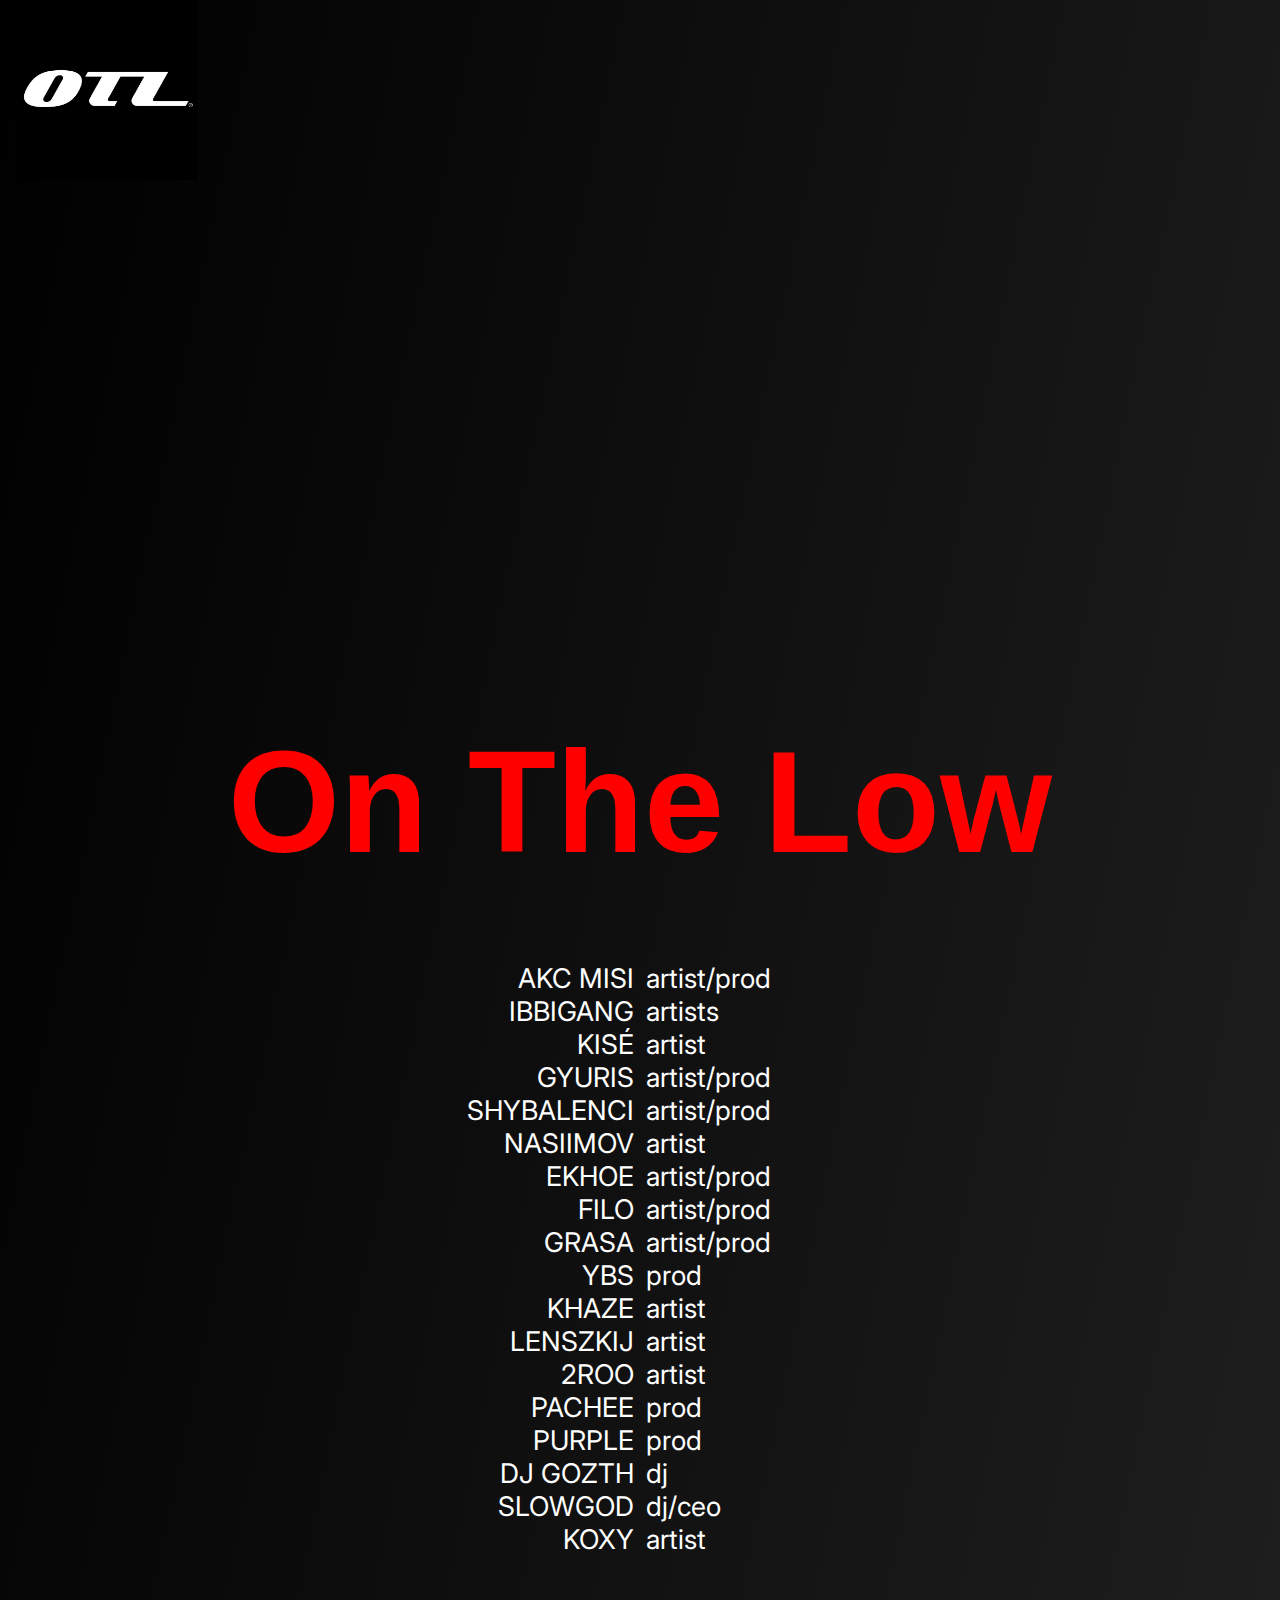
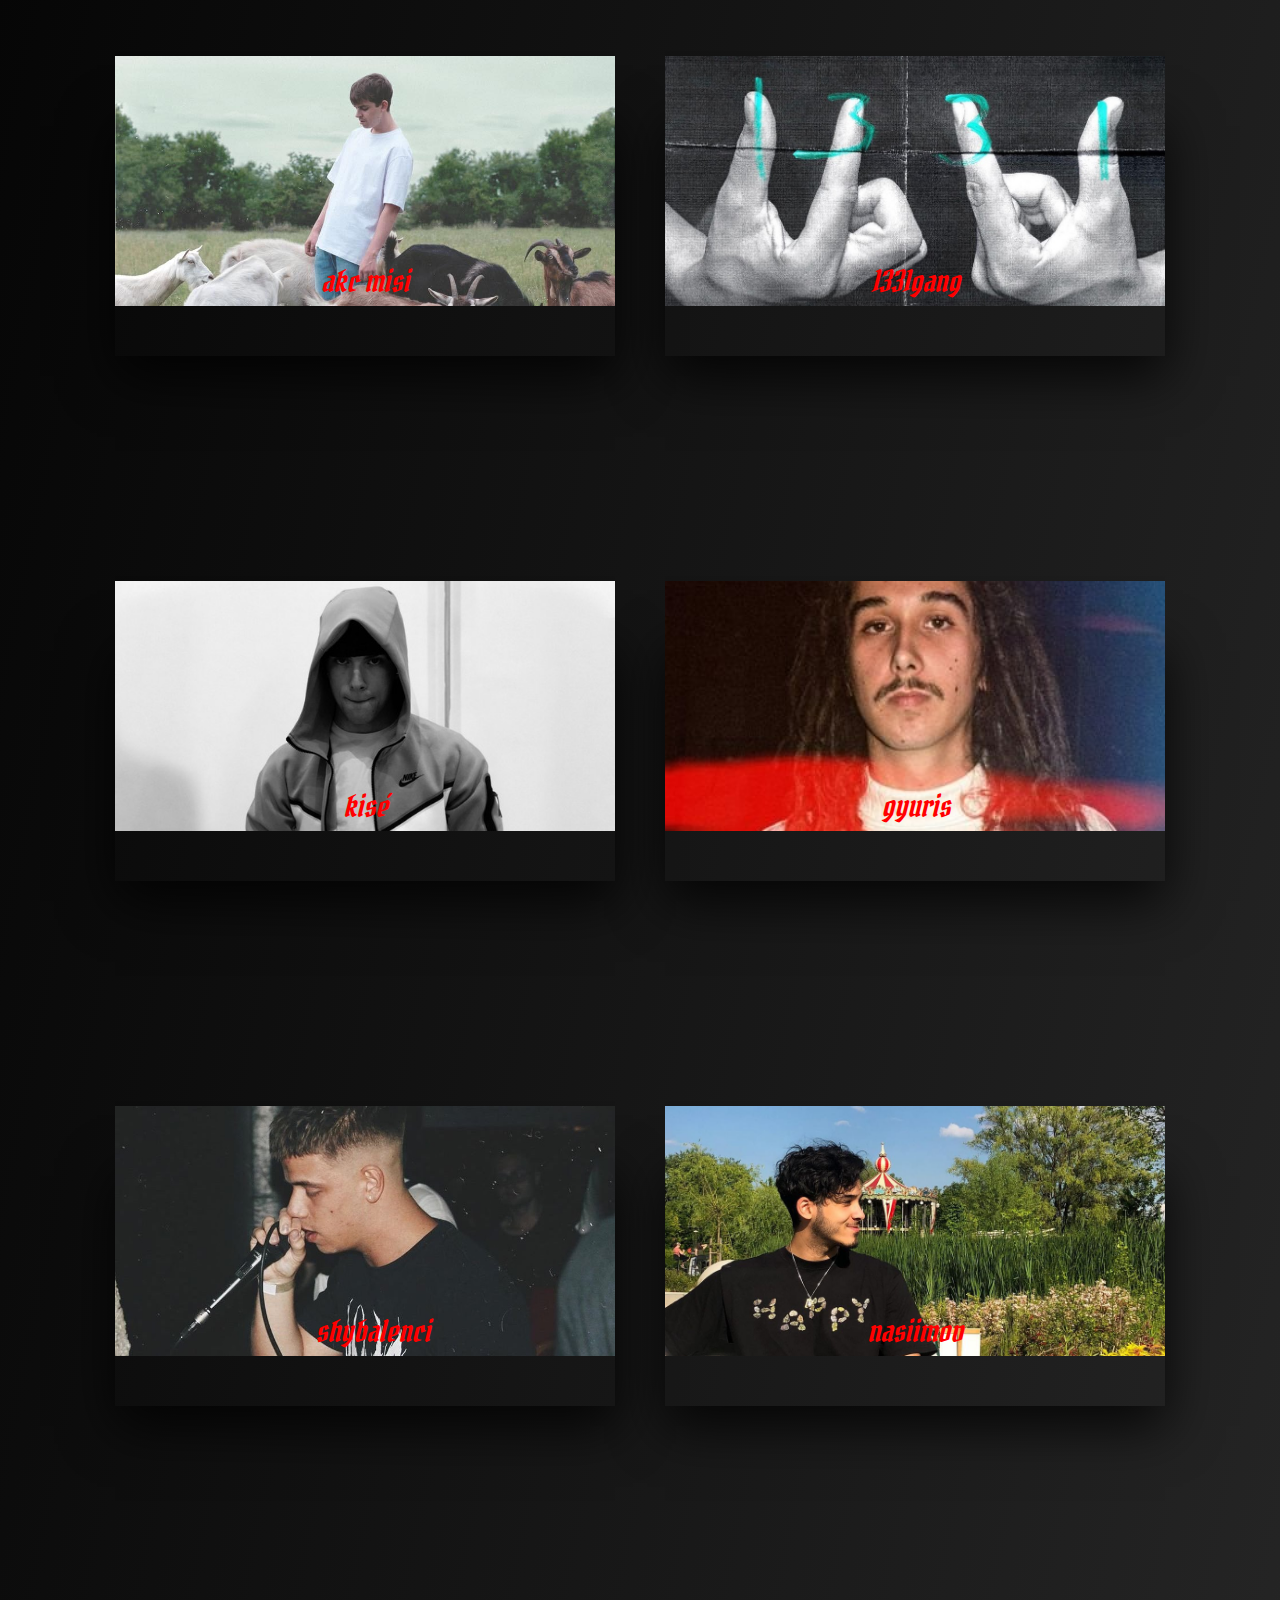
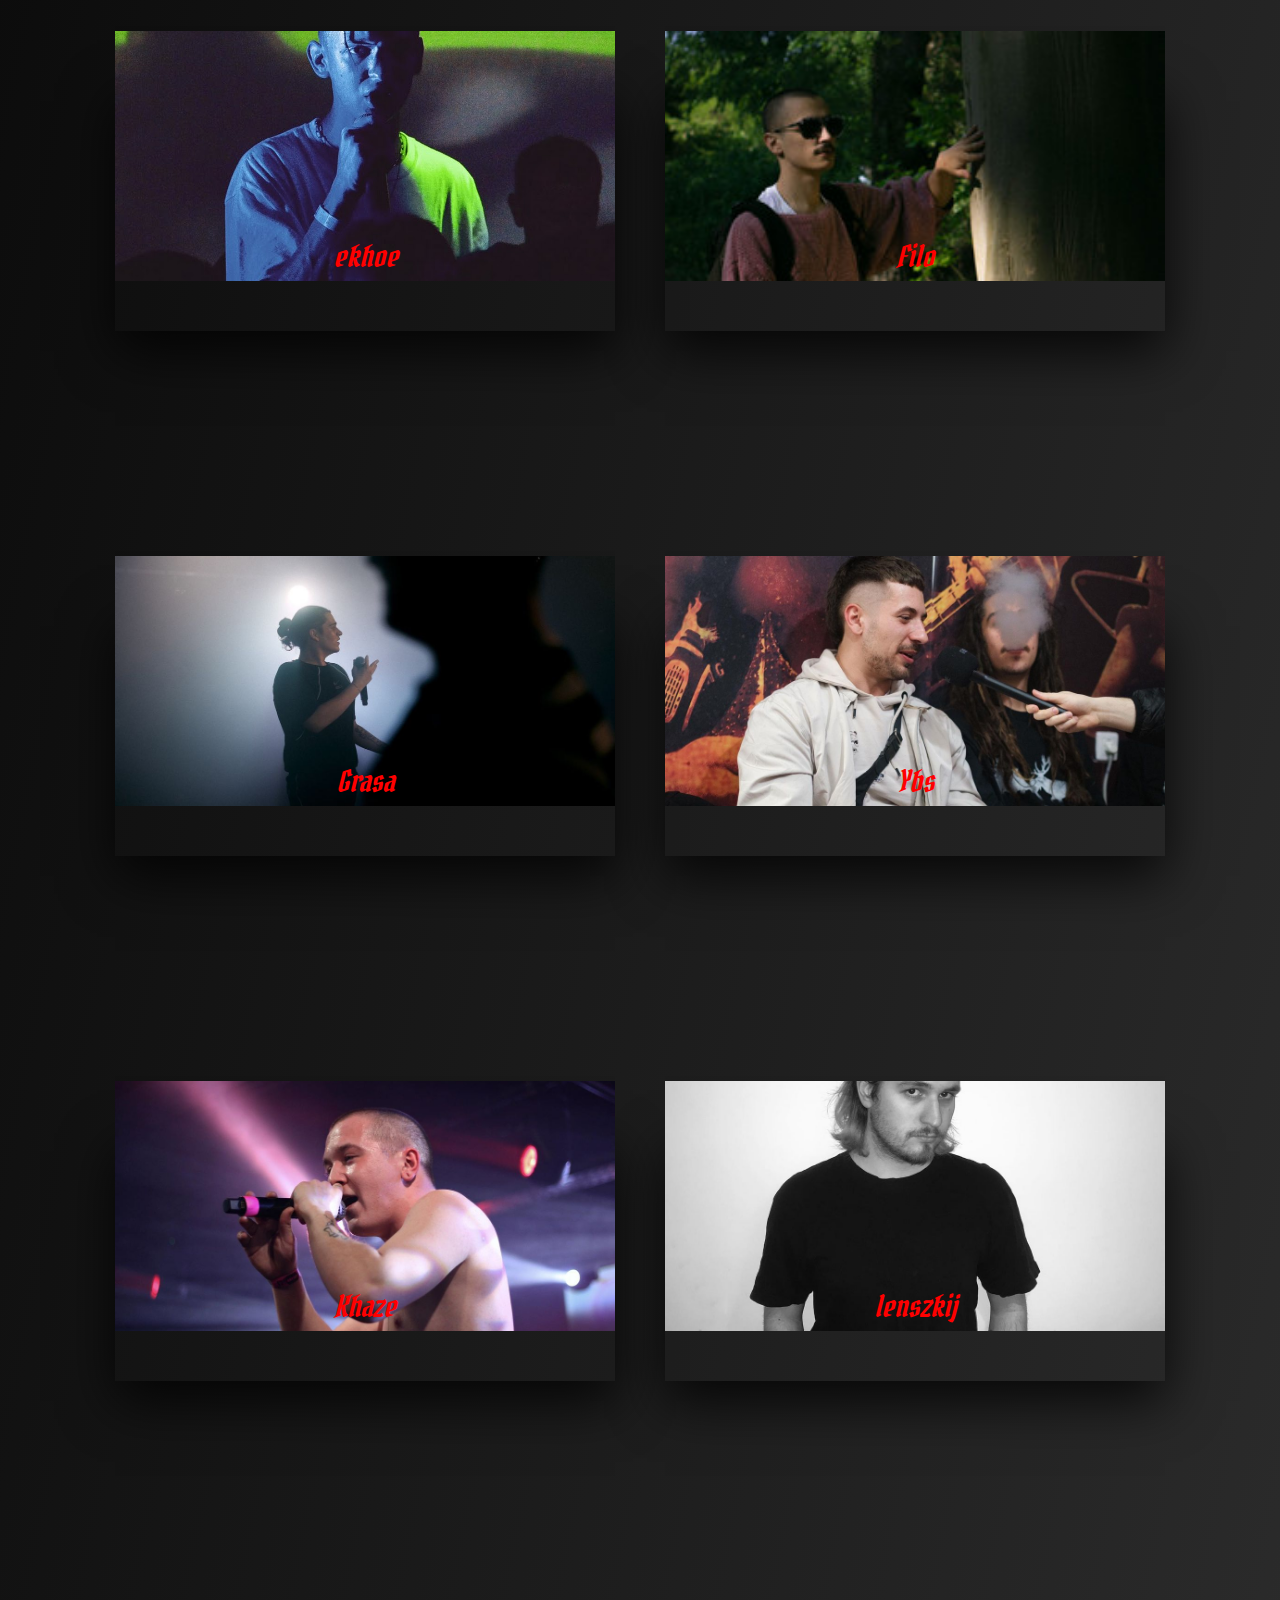
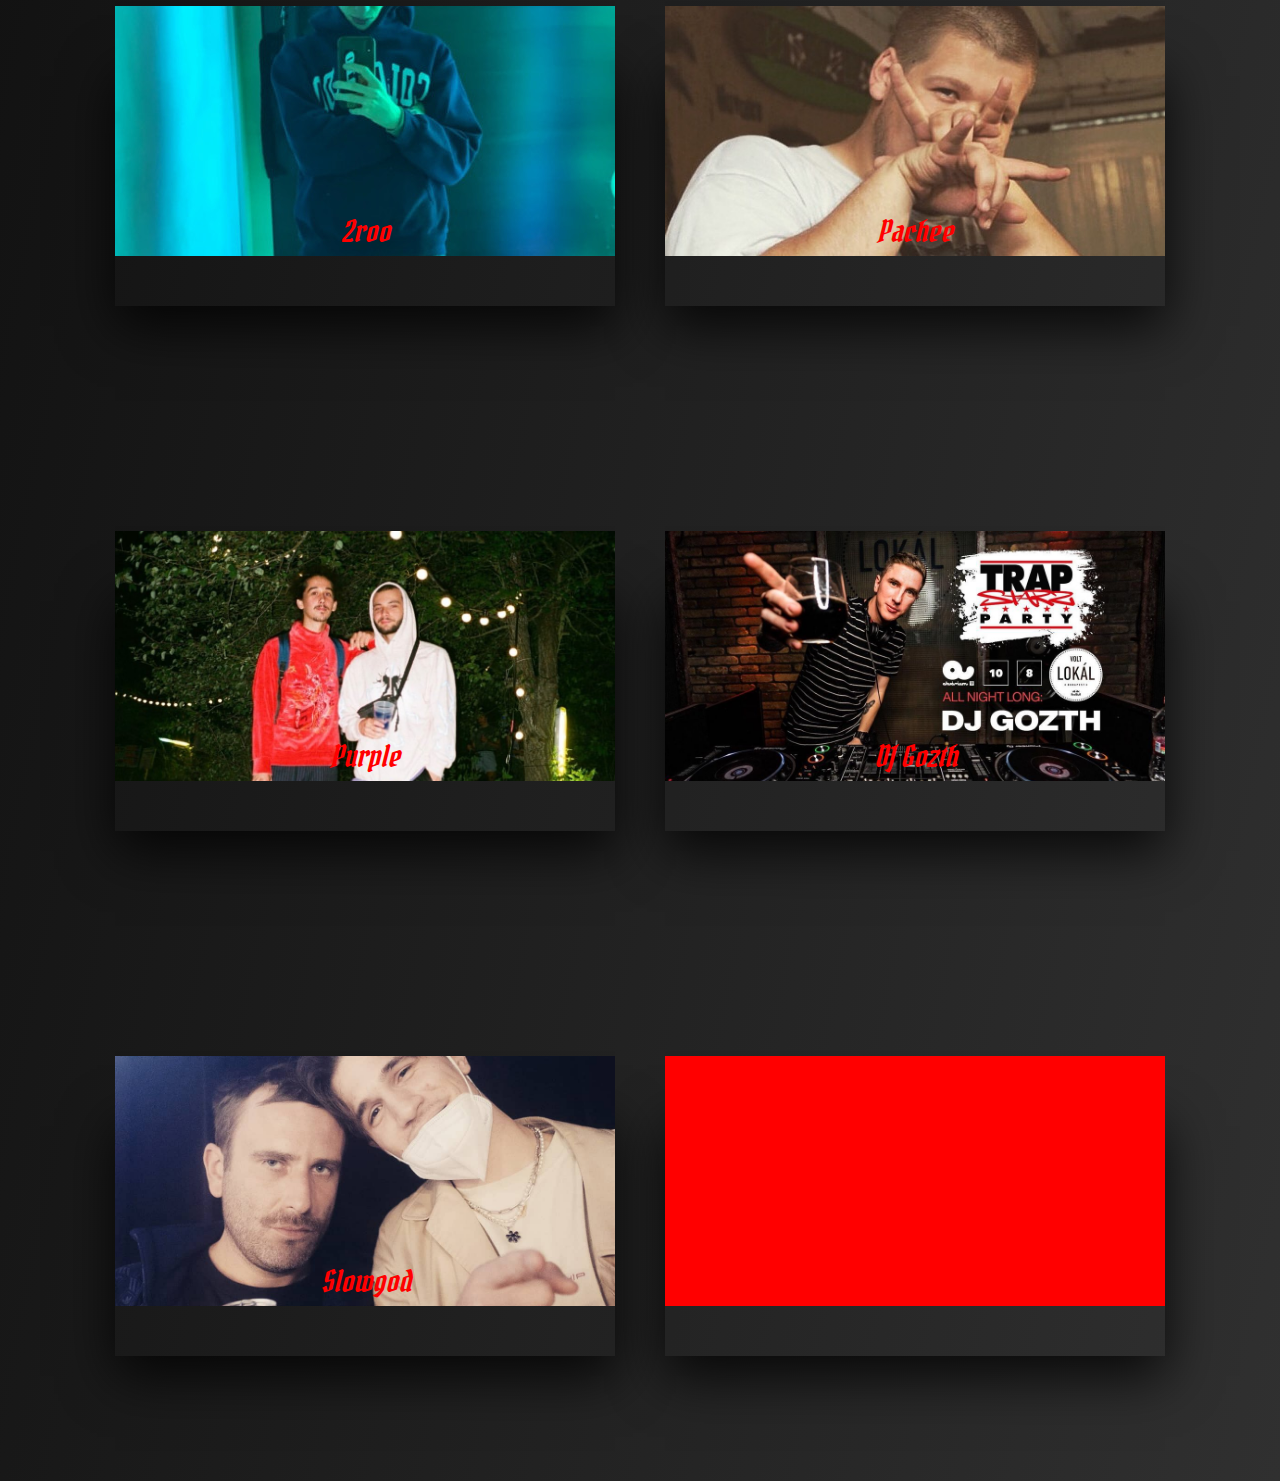
==== index.html @ e2b6d564 "otl facebook és css fix" ====
<!DOCTYPE html>
<html lang="hu">
<head>
    <meta charset="UTF-8">
    <meta http-equiv="X-UA-Compatible" content="IE=edge">
    <meta name="viewport" content="width=device-width, initial-scale=1.0">
    <link rel="stylesheet" href="style.css">
    <link rel="preconnect" href="https://fonts.googleapis.com">
    <link rel="preconnect" href="https://fonts.gstatic.com" crossorigin>
    <link href="https://fonts.googleapis.com/css2?family=Inter:wght@500&display=swap" rel="stylesheet">
    <link rel="preconnect" href="https://fonts.googleapis.com">
    <link rel="preconnect" href="https://fonts.gstatic.com" crossorigin>
    <link href="https://fonts.googleapis.com/css2?family=Pirata+One&display=swap" rel="stylesheet">
    <link rel="shortcut icon" href="assets/otl_logo.webp" type="image/x-icon">
    <script src="script.js"></script>
    <title>On The Low</title>
</head>
<body>
<div class="container">
    <header class="header">
        <div class="logo-container">
            <img src="assets/otl_logo.webp" alt="OTL" class="logo">
        </div>
        <div class="video-container">
            <video src="assets/Sequence 03_7.mp4" muted autoplay class="video" loop></video>
        </div>
    </header>
    <div class="main reveal">
        <div class="title-container">
            <h1 class="title"> <a href="https://www.facebook.com/onthelowinc/" id="otlcim">On The Low</a></h1>
        </div>
        <div class="content">
            <div class="members">
                <div class="member-name">
                    <ul>
                        <li><a href="#akc misi">akc misi</a></li>
                        <li><a href="#ibbi">ibbigang</a></li>
                        <li><a href="#é">kisé</a></li>
                        <li><a href="#gyuris">gyuris</a></li>
                        <li><a href="#shybalenci">shybalenci</a></li>
                        <li><a href="#nasimov">nasiimov</a></li>
                        <li><a href="#ekhoe">ekhoe</a></li>
                        <li><a href="#filo">filo</a></li>
                        <li><a href="#grasa">grasa</a></li>
                        <li><a href="#ybs">ybs</a></li>
                        <li><a href="#khaze">khaze</a></li>
                        <li><a href="#lenszkij">lenszkij</a></li>
                        <li><a href="#2roo">2roo</a></li>
                        <li><a href="#pachee">pachee</a></li>
                        <li><a href="#purple">purple</a></li>
                        <li><a href="#gozth">dj gozth</a></li>
                        <li><a href="#slowgod">slowgod</a></li>
                        <li><a href="#gyula">koxy</a></li>
                    </ul>
                </div>
                <div class="member-munka">
                    <ul>
                        <li>artist/prod</li>
                        <li>artists</li>
                        <li>artist</li>
                        <li>artist/prod</li>
                        <li>artist/prod</li>
                        <li>artist</li>
                        <li>artist/prod</li>
                        <li>artist/prod</li>
                        <li>artist/prod</li>
                        <li>prod</li>
                        <li>artist</li>
                        <li>artist</li>
                        <li>artist</li>
                        <li>prod</li>
                        <li>prod</li>
                        <li>dj</li>
                        <li>dj/ceo</li>
                        <li>artist</li>
                    </ul>
                </div>
            </div>
        </div>
    </div>
    <div class="containera">
        <div class="card"id="akc misi">
            <div class="face face1">
                <div class="content">
                    <div class="icon">
                        <i class="fa fa-linkedin-square" aria-hidden="true">akc misi</i>
                    </div>
                </div>
            </div>
            <div class="face face2">
                <div class="content">
                    <h3>
                        <a href="https://www.instagram.com/akc_misi/" target="_blank">AKC MISI</a>
                    </h3>
                    <p>AKC Misi, polgári nevén Vellinger Mihály, az AKC Music alapítója és az On The Low Inc. oszlopos tagja.</p>

                </div>
            </div>
        </div>
        <div class="card" id="ibbi">
            <div class="face face1">
                <div class="content">
                    <div class="icon">
                        <i class="fa fa-twitter-square" aria-hidden="true">1331gang</i>
                    </div>
                </div>
            </div>
            <div class="face face2">
                <div class="content">
                    <h3>
                        <a href="https://www.instagram.com/ibbigang/" target="_blank">ibbigang</a>
                    </h3>
                    <p>Az Ibbigang Valter (korábbi nevén Kutja) és Szalai által formált rap-duó. Az IBBI ACADEMY alapítói.</p>
                </div>
            </div>
        </div>
        <div class="card" id="é">
            <div class="face face1">
                <div class="content">
                    <div class="icon">
                        <i class="fa fa-github-square" aria-hidden="true">kisé</i>
                    </div>
                </div>
            </div>
            <div class="face face2">
                <div class="content">
                    <h3>
                        <a href="https://www.instagram.com/enlkise/" target="_blank">Kisé</a>
                    </h3>
                    <p>Who's that my man, Kisének nem kell a beef ha nem vagyunk egy league Nálatok akkora a cartel, hogy ha nincs mit enni akkor az embered felhív. Nem szereti az <a href="https://cdn.discordapp.com/attachments/938790196147781642/966386047061745714/IMG_4399.png" target="_blank"> oppokat.</a></p>
                </div>
            </div>
        </div>
        <div class="card" id="gyuris">
            <div class="face face1">
                <div class="content">
                    <div class="icon">
                        <i class="fa fa-linkedin-square" aria-hidden="true">gyuris</i>
                    </div>
                </div>
            </div>
            <div class="face face2">
                <div class="content">
                    <h3>
                        <a href="https://www.instagram.com/gyurisbence/" target="_blank">gyuben</a>
                    </h3>
                    <p>Gyuris egy 23 éves magyar, feltörekvő trap előadó, már 3 nagy albummal.</p>
                </div>
            </div>
        </div>
        <div class="card" id="shybalenci">
            <div class="face face1">
                <div class="content">
                    <div class="icon">
                        <i class="fa fa-linkedin-square" aria-hidden="true">shybalenci</i>
                    </div>
                </div>
            </div>
            <div class="face face2">
                <div class="content">
                    <h3>
                        <a href="https://www.instagram.com/shybalenci/" target="_blank">shybalenci</a>
                    </h3>
                    <p>Shybalenci Magyarországról, Európából érkező művész. Zenéje a kapu az underground és a mainstream Trap zene között változatos áramlásával és hangzásával.</p>
                </div>
            </div>
        </div>
        <div class="card" id="nasiimov">
            <div class="face face1">
                <div class="content">
                    <div class="icon">
                        <i class="fa fa-linkedin-square" aria-hidden="true">nasiimov</i>
                    </div>
                </div>
            </div>
            <div class="face face2">
                <div class="content">
                    <h3>
                        <a href="https://www.instagram.com/nash_noush/" target="_blank">nasiimov</a>
                    </h3>
                    <p>Nasiimov egy 21 éves magyar, feltörekvő előadó, líbiai felmenőkkel. Polgári neve Ádám Nashnoush. Nasiimov az IBBI ACADEMY első “tanulója”, akit a duó a szárnya alá vett.</p>
                </div>
            </div>
        </div>
        <div class="card" id="ekhoe">
            <div class="face face1">
                <div class="content">
                    <div class="icon">
                        <i class="fa fa-linkedin-square" aria-hidden="true">ekhoe</i>
                    </div>
                </div>
            </div>
            <div class="face face2">
                <div class="content">
                    <h3>
                        <a href="https://www.instagram.com/ekhoe_/" target="_blank">ekhoe</a>
                    </h3>
                    <p>Ekhoe egy 18 éves magyar, feltörekvő trap előadó, már 3 albummal, 2022-ben csatlakozott az OTL-hez.</p>
                </div>
            </div>
        </div>
        <div class="card" id="filo">
            <div class="face face1">
                <div class="content">
                    <div class="icon">
                        <i class="fa fa-linkedin-square" aria-hidden="true">Filo</i>
                    </div>
                </div>
            </div>
            <div class="face face2">
                <div class="content">
                    <h3>
                        <a href="https://www.instagram.com/lilfilozofia/" target="_blank">Filo</a>
                    </h3>
                    <p>Filo, polgári nevén Fuchs Benjámin, egy magyar, feltörekvő trap előadó, még csak 1 nagy albummal.</p>
                </div>
            </div>
        </div>
        <div class="card" id="grasa">
            <div class="face face1">
                <div class="content">
                    <div class="icon">
                        <i class="fa fa-linkedin-square" aria-hidden="true">Grasa</i>
                    </div>
                </div>
            </div>
            <div class="face face2">
                <div class="content">
                    <h3>
                        <a href="https://www.instagram.com/coolbaby_legendary/" target="_blank">Grasa</a>
                    </h3>
                    <p>Grasa, polgári nevén Dior Krisztián, egy magyar, feltörekvő trap előadó,  2 nagy albummal.</p>
                </div>
            </div>
        </div>
        <div class="card" id="ybs">
            <div class="face face1">
                <div class="content">
                    <div class="icon">
                        <i class="fa fa-linkedin-square" aria-hidden="true">Ybs</i>
                    </div>
                </div>
            </div>
            <div class="face face2">
                <div class="content">
                    <h3>
                        <a href="https://www.linkedin.com/in/adamdipinto/" target="_blank">Ybs</a>
                    </h3>
                    <p>Ybs, az On The Low egyik producere, leggyakrabban Grasának és 2roonak szokott alapokat csinálni.</p>
                </div>
            </div>
        </div>
        <div class="card" id="khaze">
            <div class="face face1">
                <div class="content">
                    <div class="icon">
                        <i class="fa fa-linkedin-square" aria-hidden="true">Khaze</i>
                    </div>
                </div>
            </div>
            <div class="face face2">
                <div class="content">
                    <h3>
                        <a href="https://www.linkedin.com/in/adamdipinto/" target="_blank">Khaze</a>
                    </h3>
                    <p>Khaze, polgári nevén Karalyos Márk, egy magyar feltörekvő rap előadó</p>
                </div>
            </div>
        </div>
        <div class="card" id="lenszkij">
            <div class="face face1">
                <div class="content">
                    <div class="icon">
                        <i class="fa fa-linkedin-square" aria-hidden="true">lenszkij</i>
                    </div>
                </div>
            </div>
            <div class="face face2">
                <div class="content">
                    <h3>
                        <a href="https://www.linkedin.com/in/adamdipinto/" target="_blank">lenszkij</a>
                    </h3>
                    <p>lenszkij, polgári nevén Holt Lenszkij, egy magyar, feltörekvő újhullámos trap előadó.</p>
                </div>
            </div>
        </div>
        <div class="card" id="2roo">
            <div class="face face1">
                <div class="content">
                    <div class="icon">
                        <i class="fa fa-linkedin-square" aria-hidden="true">2roo</i>
                    </div>
                </div>
            </div>
            <div class="face face2">
                <div class="content">
                    <h3>
                        <a href="https://www.linkedin.com/in/adamdipinto/" target="_blank">2roo</a>
                    </h3>
                    <p>2roo, egy magyar feltörekvő trap/rage előadó, 2022-ben csatlakozott az OTL-hez.</p>
                </div>
            </div>
        </div>
        <div class="card" id="pachee">
            <div class="face face1">
                <div class="content">
                    <div class="icon">
                        <i class="fa fa-linkedin-square" aria-hidden="true">Pachee</i>
                    </div>
                </div>
            </div>
            <div class="face face2">
                <div class="content">
                    <h3>
                        <a href="https://www.linkedin.com/in/adamdipinto/" target="_blank">Pachee</a>
                    </h3>
                    <p>Pachee, polgári nevén Karalyos Patrik, az On The Low egyik producere, leggyakrabban az AKC-s srácoknak szokott alapot csinálni.</p>
                </div>
            </div>
        </div>
        <div class="card" id="purple">
            <div class="face face1">
                <div class="content">
                    <div class="icon">
                        <i class="fa fa-linkedin-square" aria-hidden="true">Purple</i>
                    </div>
                </div>
            </div>
            <div class="face face2">
                <div class="content">
                    <h3>
                        <a href="https://www.linkedin.com/in/adamdipinto/" target="_blank">Purple</a>
                    </h3>
                    <p>Purple, az On The Low egyik producere, ezen kívűl nem sok mindent tudni róla.</p>
                </div>
            </div>
        </div>
        <div class="card" id="gozth">
            <div class="face face1">
                <div class="content">
                    <div class="icon">
                        <i class="fa fa-linkedin-square" aria-hidden="true">DJ Gozth</i>
                    </div>
                </div>
            </div>
            <div class="face face2">
                <div class="content">
                    <h3>
                        <a href="https://www.linkedin.com/in/adamdipinto/" target="_blank">DJ Gozth</a>
                    </h3>
                    <p>DJ Gozth, az On The Low egyik DJ-je, legtöbb rendezvényen ott van és gyakran a Petőfi Rádió adásán szokott mixeket rakni.</p>
                </div>
            </div>
        </div>
        <div class="card" id="slowgod">
            <div class="face face1">
                <div class="content">
                    <div class="icon">
                        <i class="fa fa-linkedin-square" aria-hidden="true">Slowgod</i>
                    </div>
                </div>
            </div>
            <div class="face face2">
                <div class="content">
                    <h3>
                        <a href="https://www.linkedin.com/in/adamdipinto/" target="_blank">Slowgod</a>
                    </h3>
                    <p>Slowgod, az On The Low egyik DJ-je, illetve alapítója a kiadónak.</p>
                </div>
            </div>
        </div>
        <div class="card">
            <div class="face face1">
                <div class="content">
                    <div class="icon">
                        <i class="fa fa-linkedin-square" aria-hidden="true">Koxy</i>
                    </div>
                </div>
            </div>
            <div class="face face2">
                <div class="content">
                    <h3>
                        <a href="https://scontent-vie1-1.cdninstagram.com/v/t51.2885-19/271111358_1603377410025772_8783790803711350165_n.jpg?stp=dst-jpg_s150x150&_nc_ht=scontent-vie1-1.cdninstagram.com&_nc_cat=104&_nc_ohc=7SdM0nar7TUAX_L311p&edm=ABfd0MgBAAAA&ccb=7-4&oh=00_AT8SvUmGIbc9FMNBNxy8wrqBt4hko8Dmv8-YxOgiA6aDFg&oe=62560209&_nc_sid=7bff83" target="_blank">Koxy</a>
                    </h3>
                    <p>Gyuszkómuszkó az Egyesült Királyság magyar nagykövete, a tengereken túlról hozza az ipart nockirállyal karöltve.</p>
                </div>
            </div>
        </div>
    </div>
</div>
    <!-- <h1>Lorem ipsum, dolor sit amet consectetur adipisicing elit. Possimus, itaque expedita. Similique officia, beatae soluta doloremque optio doloribus alias rerum ipsam officiis. Temporibus, voluptate ipsam asperiores cum magni exercitationem. Quasi?</h1> -->
    
</body>
</html>
---- style.css ----
*{
    margin: 0;
    padding: 0;
}

body{
    font-family: Arial, Helvetica, sans-serif;
    font-size: 16pt;
    background-color: black;
    color: white;
    background-image: linear-gradient(to right bottom, rgba(0, 0, 0, 0.9), rgba(60, 60, 60, 0.8));
    height: fit-content;

}

.container{
    display: flex;
    flex-direction: column;
    width: 100%;
}

.menubar{
    height: 50px;
}

.header{
    height: 80vh;
    background-color: none;
    width: 100%;
}

.video{
    width: 100%;
    height: 100%;
}
.video-container{
    clip-path: polygon(0 30%, 100% 19%, 100% 95%, 0 70%);
    width: 100%;
    height: 90vh;
}

.logo{
    height: 20vh;
    margin-left: 2vh;
}

.logo-container{
    position: absolute;
}

.main{
    display: flex;
    flex-direction: column;
}

.title{
    display: flex;
    justify-content: center;
    align-items: flex-end;
    
}

.title-container{
    min-height: fit-content;
    width: 100%;
    text-align: center;
    font-size: 8vh;
    color: red;
    font-family: sans-serif;
    display: flex;
    justify-content: center;
    align-items: flex-end;
    padding-bottom: 1%;
    animation-name: moveFromTop;
    animation-duration: 1s;
    /* background-color: white; */
}

.members{
    display: flex;

    min-height: fit-content;
    flex-direction: row;
    margin-top: 7vh;
    font-size: 3vh;
    font-family: 'Inter', sans-serif;
}

.member-name{
    width: 50%;
    display: flex;
    justify-content: flex-end;
    /* align-items: flex-end; */
    text-align: right;
    padding-right: 1%;
    text-transform: uppercase;
    animation-name: moveFromLeft;
    animation-duration: 1s;

}

.member-munka{
    width: 50%;
    animation-name: moveFromRight;
    animation-duration: 1s;
}

.vmain{
    display: flex;
    flex-direction: row;
    margin-top: 1vh;
}

.vszoveg{
    font-size: 3vh;
    color: white;
}

#valtozoKep{
    background-repeat: no-repeat;
    background-size: contain;
}

li{
    list-style: none;

}
li a{
    color: white;
    text-decoration: none;
}
li a:hover{
    color: red;
    text-decoration: none;
}
.containera {
    width: 100%;
    position: relative;
    display: flex;
    justify-content: center;
    align-items: center;
    height: fit-content;
    flex-wrap: wrap;

}

.containera .card {
    position: relative;
    border-radius: 10px;
    margin: 0 25px 25px 25px;

}

.containera .card .icon {
    position: absolute;
    top: 0;
    left: 0;
    width: 100%;
    height: 100%;
    background: #f00;
    transition: 0.7s;
    z-index: 1;
}

.containera .card:nth-child(1) .icon {
    background-image: url(assets/misi.jpg);
    background-size: cover;
    background-repeat: no-repeat;
    background-position: center;
}

.containera .card:nth-child(2) .icon {
    background-image: url(assets/ibbi4.jpg);
    background-size: cover;
    background-repeat: no-repeat;
    background-position: center;
}

.containera .card:nth-child(3) .icon {
    background-image: url(assets/Kisé2.jpg);
    background-size: cover;
    background-repeat: no-repeat;
    background-position: center;
}
.containera .card:nth-child(4) .icon {
    background-image: url(assets/gyuris1.jpg);
    background-size: cover;
    background-repeat: no-repeat;
    background-position: center;
}
.containera .card:nth-child(5) .icon {
    background-image: url(assets/shybalenci1.jpg);
    background-size: cover;
    background-repeat: no-repeat;
    background-position: center;
}
.containera .card:nth-child(6) .icon {
    background-image: url(assets/nasiimov1.jpg);
    background-size: cover;
    background-repeat: no-repeat;
    background-position: center;
}
.containera .card:nth-child(7) .icon {
    background-image: url(assets/ekhoe3.jpg);
    background-size: cover;
    background-repeat: no-repeat;
    background-position: center;
}
.containera .card:nth-child(8) .icon {
    background-image: url(assets/filo3.jpg);
    background-size: cover;
    background-repeat: no-repeat;
    /* background-position: center; */
}
.containera .card:nth-child(9) .icon {
    background-image: url(assets/grasa4.jpg);
    background-size: cover;
    background-repeat: no-repeat;
    background-position: center;
}
.containera .card:nth-child(10) .icon {
    background-image: url(assets/ybs1.jpg);
    background-size: cover;
    background-repeat: no-repeat;
    background-position: center;
}
.containera .card:nth-child(11) .icon {
    background-image: url(assets/khaze1.jpg);
    background-size: cover;
    background-repeat: no-repeat;
    background-position: center;
}
.containera .card:nth-child(12) .icon {
    background-image: url(assets/lenszkij3.jpg);
    background-size: cover;
    background-repeat: no-repeat;
    background-position: center;
}
.containera .card:nth-child(13) .icon {
    background-image: url(assets/2roo1.jpg);
    background-size: cover;
    background-repeat: no-repeat;
    background-position: center;
}
.containera .card:nth-child(14) .icon {
    background-image: url(assets/pachee1.jpg);
    background-size: cover;
    background-repeat: no-repeat;
    background-position: center;
}
.containera .card:nth-child(15) .icon {
    background-image: url(assets/purple1.jpg);
    background-size: cover;
    background-repeat: no-repeat;
    background-position: center;
}
.containera .card:nth-child(16) .icon {
    background-image: url(assets/dj\ gozth2.jpg);
    background-size: cover;
    background-repeat: no-repeat;
    background-position: center;
}
.containera .card:nth-child(17) .icon {
    background-image: url(assets/slowgod1.jpg);
    background-size: cover;
    background-repeat: no-repeat;
    background-position: center;
}
.containera .card:nth-child(18) .icon {
    background-image: url(https://cdn.discordapp.com/attachments/760462650365837332/966402072406790194/IMG_1417.jpg);
    background-size: cover;
    background-repeat: no-repeat;
    background-position: center;
}
.containera .card .icon .fa {
    position: absolute;
    top: 90%;
    left: 50%;
    transform: translate(-50%, -50%);
    font-size: 30px;
    transition: 0.7s;
    color: #fff;
    font-family: 'Pirata One', cursive;
    color:red;
}

i {
    position: absolute;
    top: 50%;
    left: 50%;
    transform: translate(-50%, -50%);
    font-size: 80px;
    transition: 0.7s;
    color: #fff;
}

.containera .card .face {
    width: 500px;
    height: 250px;
    transition: 0.5s;
}

.containera .card .face.face1 {
    position: relative;
    background: #333;
    display: flex;
    justify-content: center;
    align-items: center;
    z-index: 1;
    transform: translateY(100px);
}

.containera .card:hover .face.face1{
    background: #ff0057;
    transform: translateY(0px);
}

.containera .card .face.face1 .content {
    opacity: 1;
    transition: 0.5s;
}

.containera .card:hover .face.face1 .content {
    opacity: 1;
}

.containera .card .face.face1 .content i{
    max-width: 100px;

}

.containera .card .face.face2 {
    color: white;
    position: relative;
    background: none;
    display: flex;
    justify-content: center;
    align-items: center;
    padding: 20px;
    box-sizing: border-box;
    box-shadow: 0 20px 50px rgba(0,0,0,0.8);
    transform: translateY(-100px);
}

.containera .card:hover .face.face2{
    transform: translateY(0);
}

.containera .card .face.face2 .content p {
    margin: 0;
    padding: 0;
    text-align: center;
    color: white;
    
}

.containera .card .face.face2 .content h3 {
    margin: 0 0 10px 0;
    padding: 0;
    color: #fff;
    font-size: 24px;
    text-align: center;
    color: #414141;
} 

.containera a {
    text-decoration: none;
    color: white;
}
.containera a:hover{
    color: #f00;
    text-decoration: none;
    
}

#otlcim{
    color: #f00;
    text-decoration: none;
}

#otlcim:hover{
    color: rgb(90, 5, 129);
    text-decoration: underline;
}

@keyframes moveFromLeft{
    0%{
        opacity: 0;
        transform: translateX(-100%);
    }

    100%{
        opacity: 1;
        transform: translate(0);
    }
}
@keyframes moveFromRight{
    0%{
        opacity: 0;
        transform: translateX(100%);
    }

    100%{
        opacity: 1;
        transform: translate(0);
    }
}

@keyframes moveFromTop{
    0%{
        opacity: 0;
        transform: translateY(-100%);
    }

    100%{
        opacity: 1;
        transform: translate(0);
    }
}
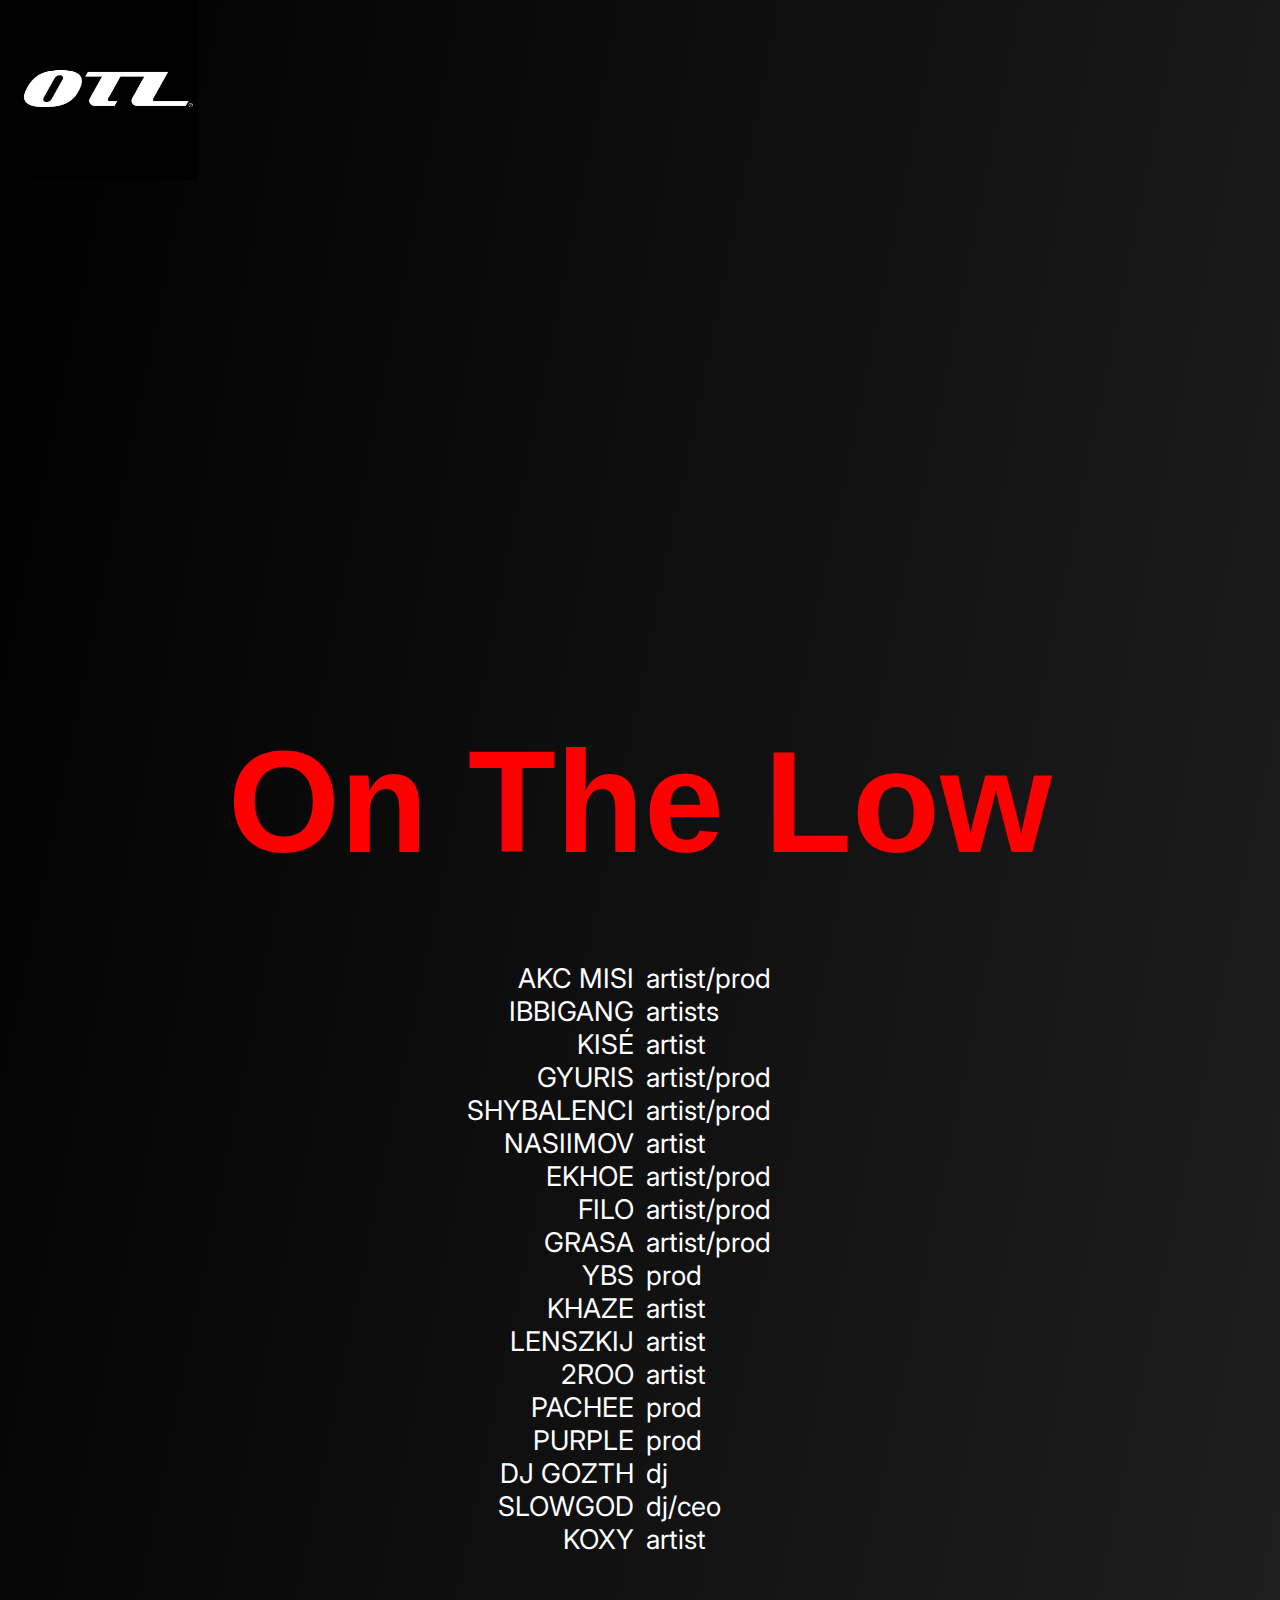
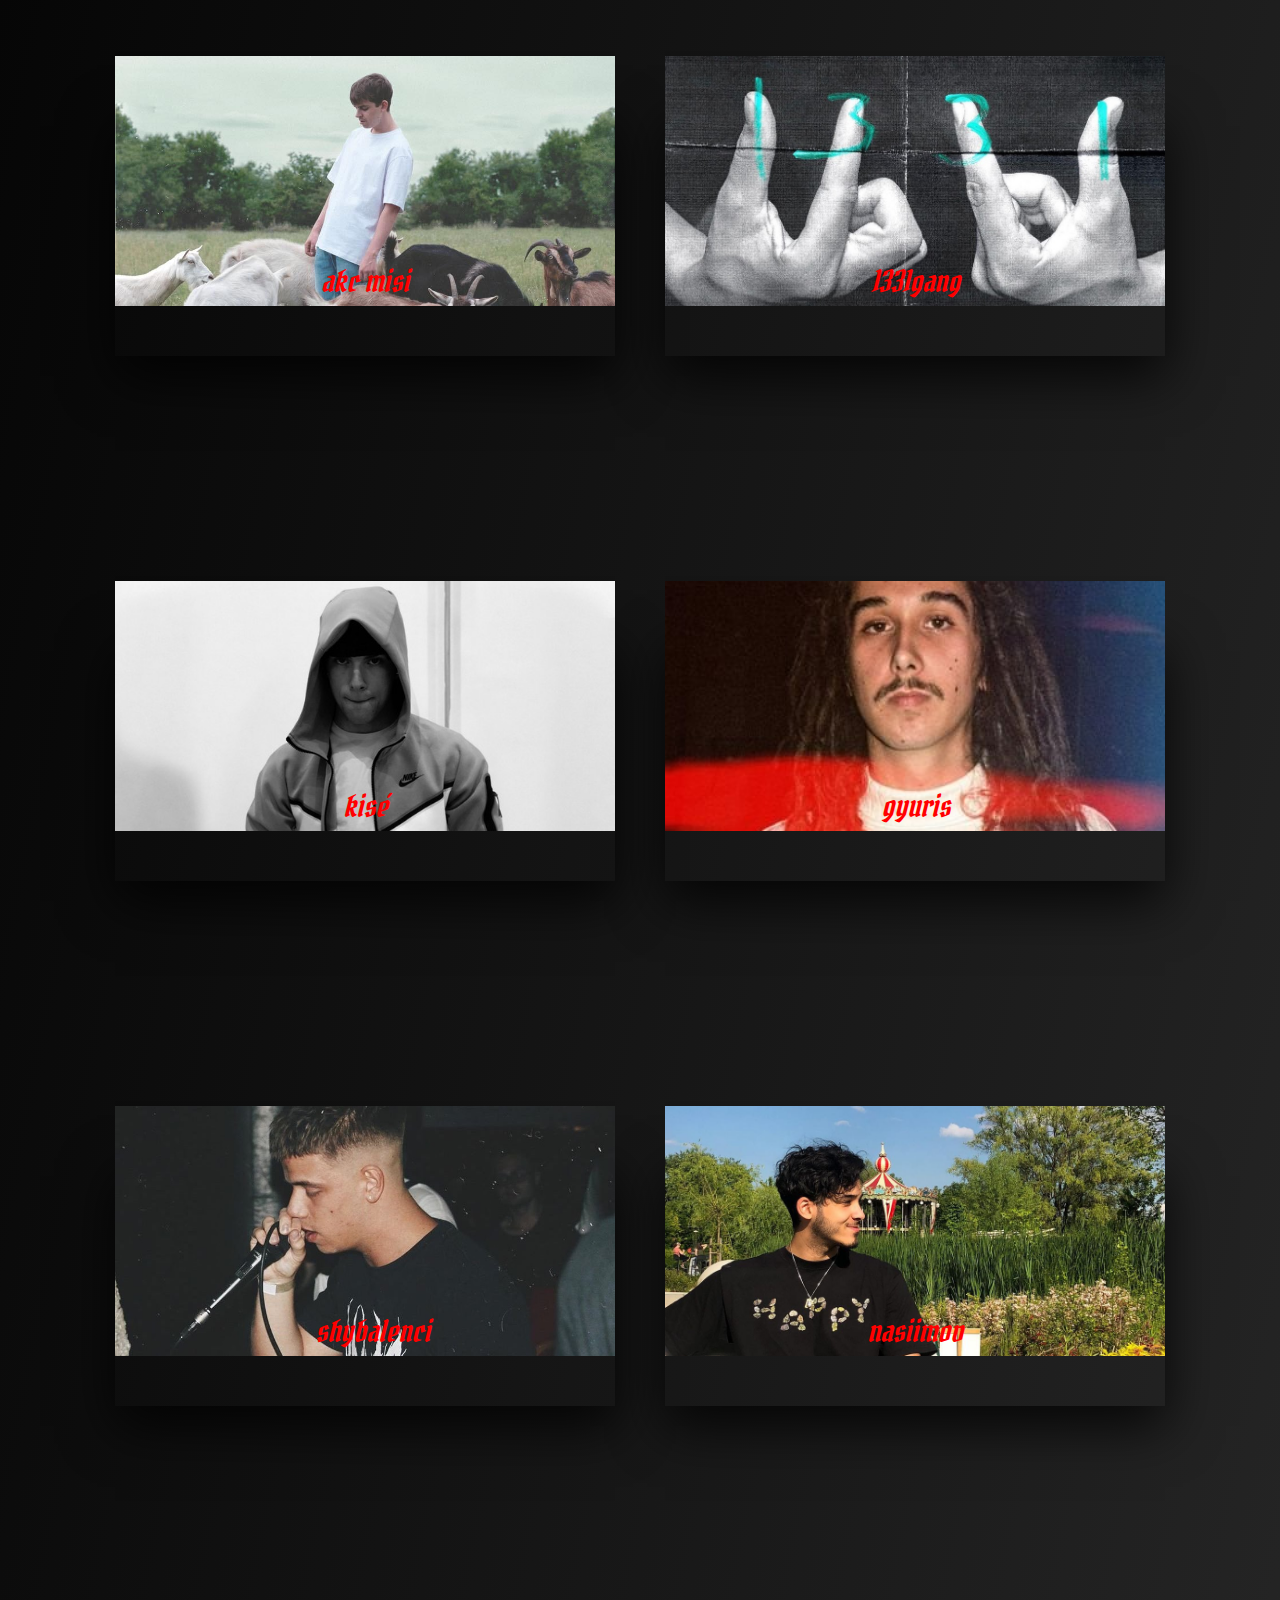
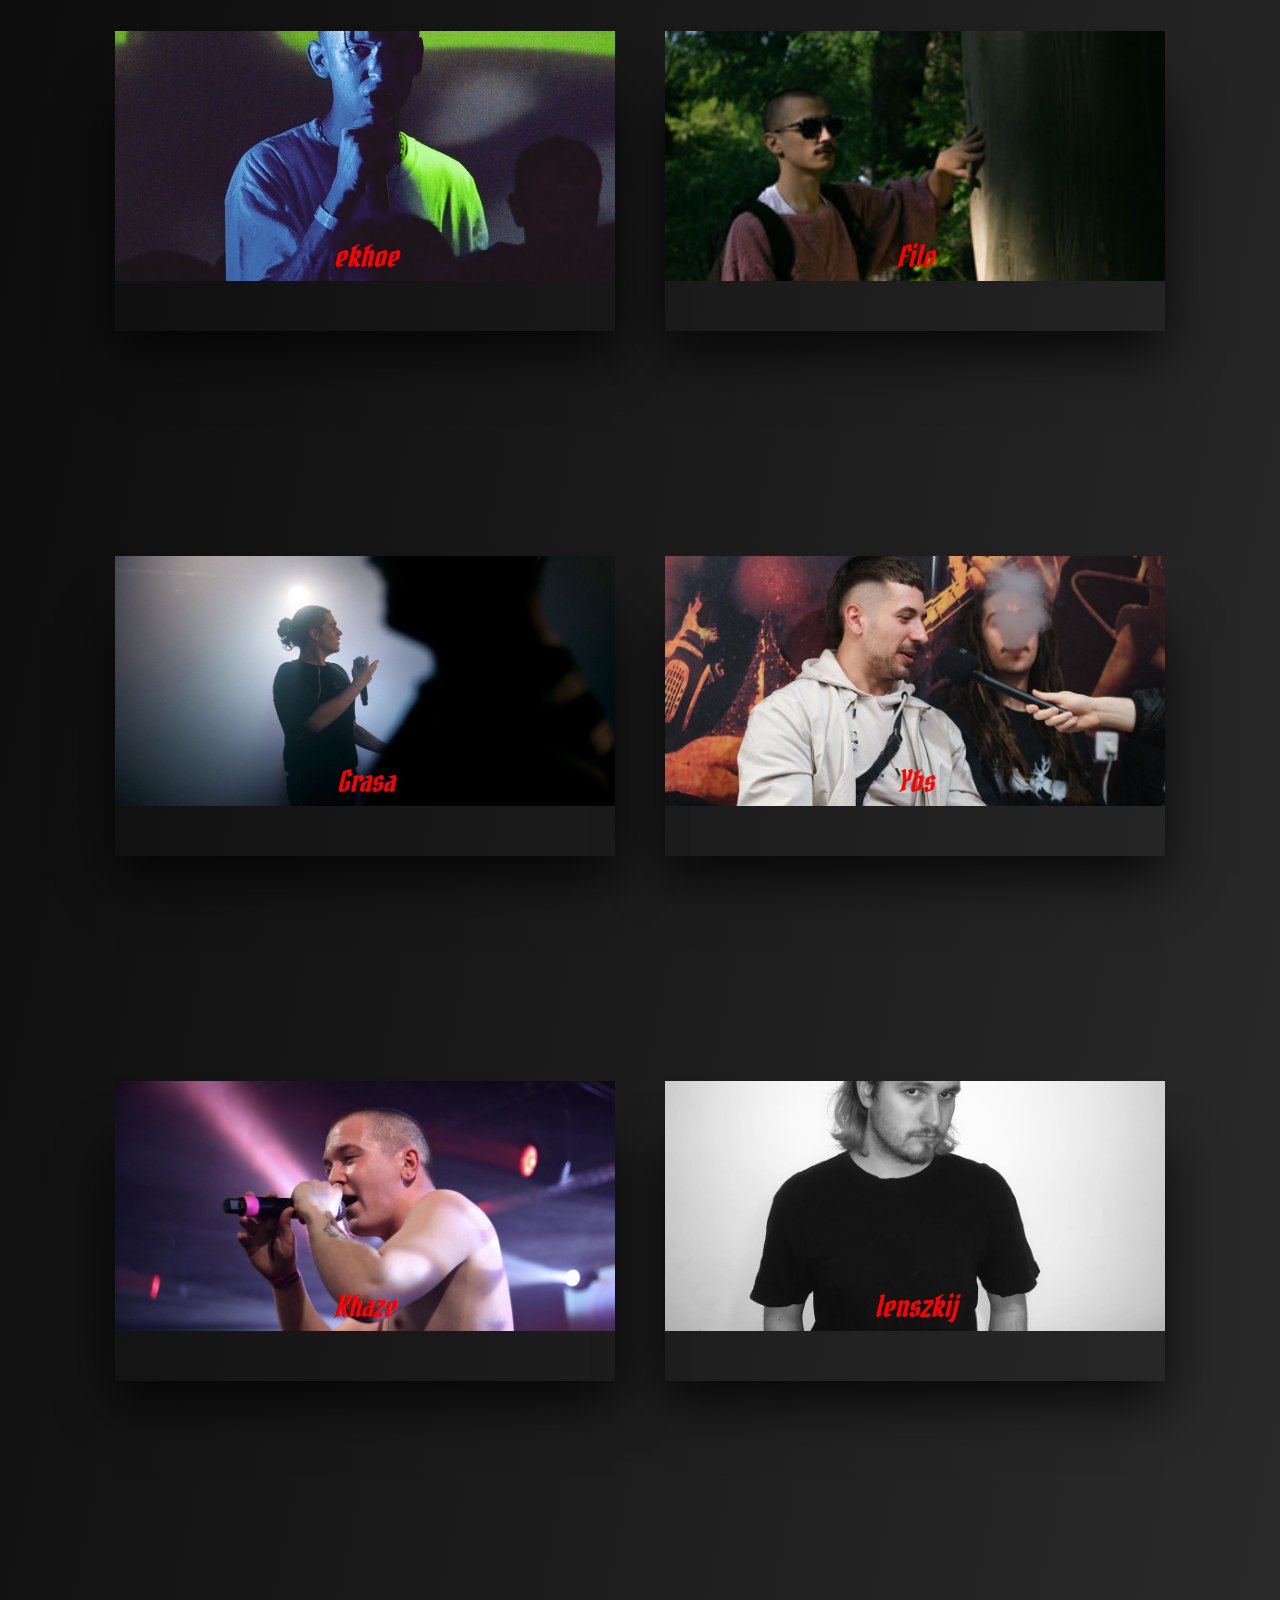
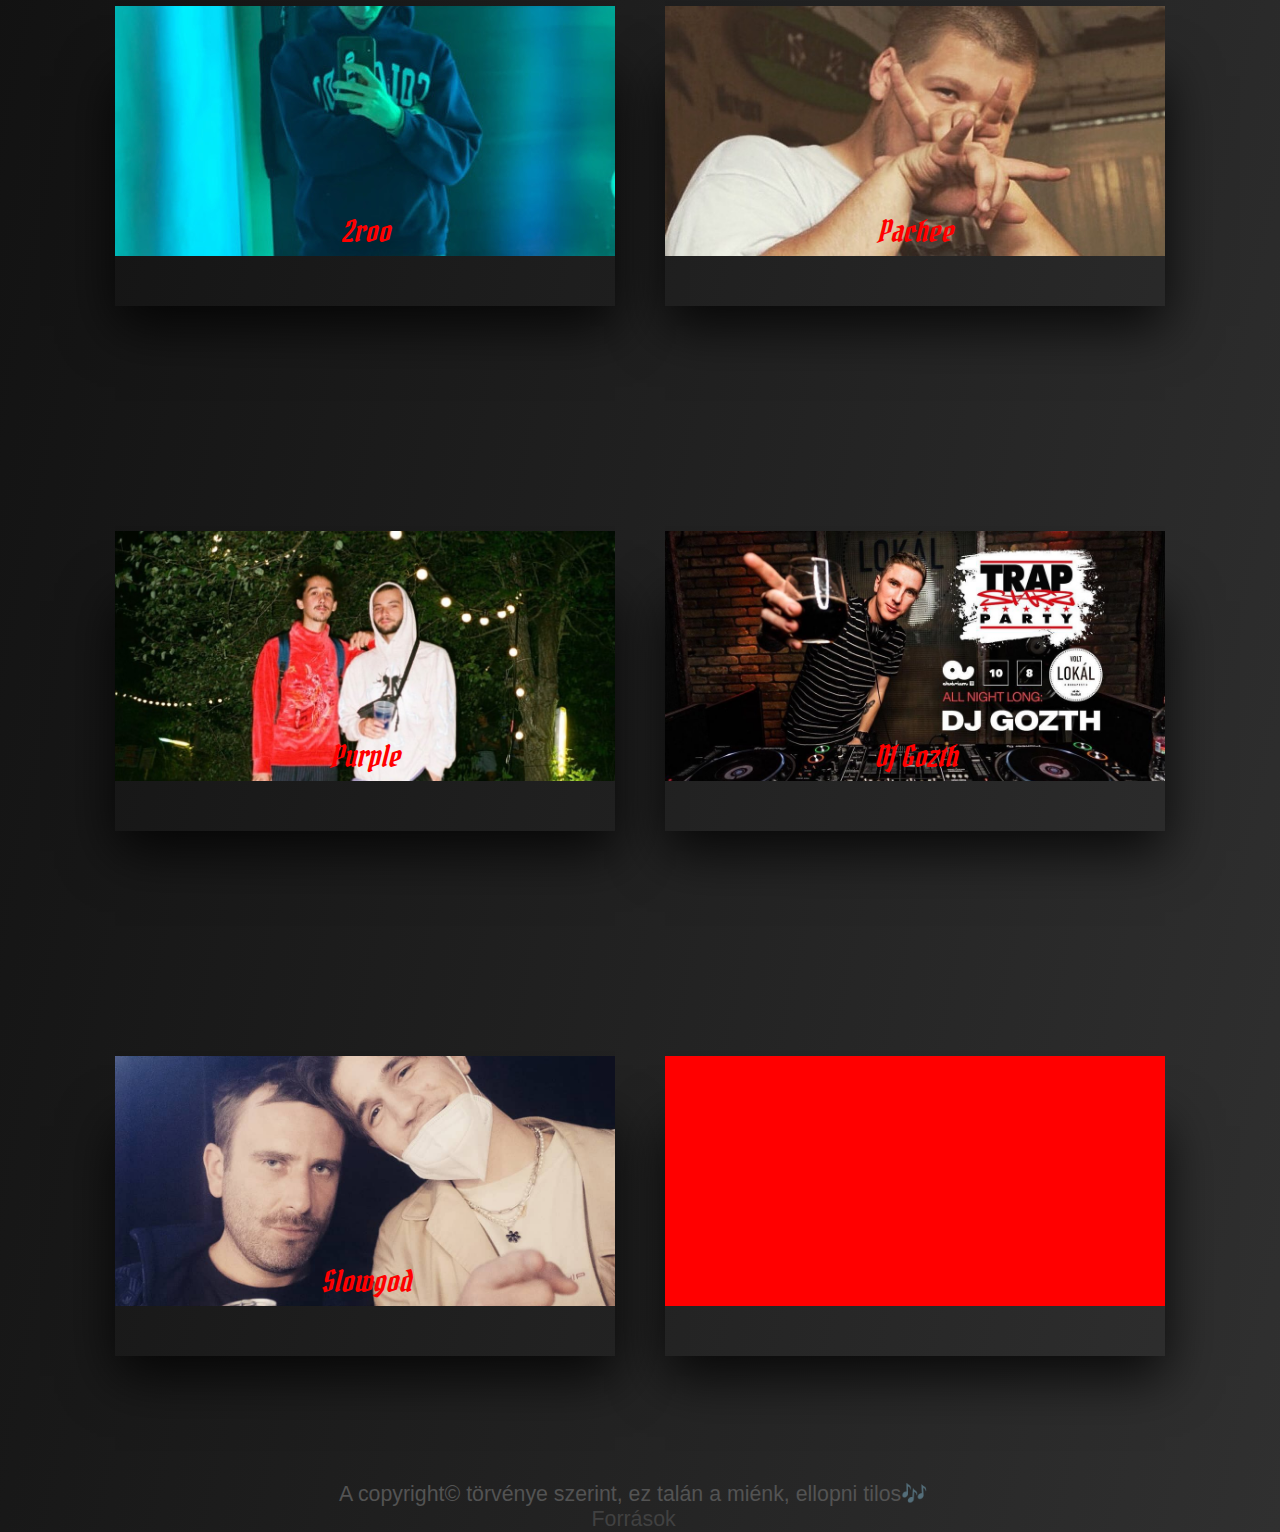
==== commit 422bec39: "utolsó finomítások" ====
--- a/index.html
+++ b/index.html
@@ -12,7 +12,6 @@
     <link rel="preconnect" href="https://fonts.gstatic.com" crossorigin>
     <link href="https://fonts.googleapis.com/css2?family=Pirata+One&display=swap" rel="stylesheet">
     <link rel="shortcut icon" href="assets/otl_logo.webp" type="image/x-icon">
-    <script src="script.js"></script>
     <title>On The Low</title>
 </head>
 <body>
@@ -27,13 +26,13 @@
     </header>
     <div class="main reveal">
         <div class="title-container">
-            <h1 class="title"> <a href="https://www.facebook.com/onthelowinc/" id="otlcim">On The Low</a></h1>
+            <h1 class="title"> <a href="https://www.facebook.com/onthelowinc/" id="otlcim" target="_blank">On The Low</a></h1>
         </div>
         <div class="content">
             <div class="members">
                 <div class="member-name">
                     <ul>
-                        <li><a href="#akc misi">akc misi</a></li>
+                        <li><a href="#akcmisi">akc misi</a></li>
                         <li><a href="#ibbi">ibbigang</a></li>
                         <li><a href="#é">kisé</a></li>
                         <li><a href="#gyuris">gyuris</a></li>
@@ -79,7 +78,7 @@
         </div>
     </div>
     <div class="containera">
-        <div class="card"id="akc misi">
+        <div class="card"id="akcmisi">
             <div class="face face1">
                 <div class="content">
                     <div class="icon">
@@ -92,7 +91,7 @@
                     <h3>
                         <a href="https://www.instagram.com/akc_misi/" target="_blank">AKC MISI</a>
                     </h3>
-                    <p>AKC Misi, polgári nevén Vellinger Mihály, az AKC Music alapítója és az On The Low Inc. oszlopos tagja.</p>
+                    <p>AKC Misi, polgári nevén <a href="https://cdn.discordapp.com/attachments/519186492061384722/966690242499321906/unknown.png" target="_blank">Vellinger Mihály</a>, az AKC Music alapítója és az On The Low Inc. oszlopos tagja.</p>
 
                 </div>
             </div>
@@ -127,7 +126,7 @@
                     <h3>
                         <a href="https://www.instagram.com/enlkise/" target="_blank">Kisé</a>
                     </h3>
-                    <p>Who's that my man, Kisének nem kell a beef ha nem vagyunk egy league Nálatok akkora a cartel, hogy ha nincs mit enni akkor az embered felhív. Nem szereti az <a href="https://cdn.discordapp.com/attachments/938790196147781642/966386047061745714/IMG_4399.png" target="_blank"> oppokat.</a></p>
+                    <p>Who's that my man, <a href="https://kurva-anyd.ben-shapiro.club/sUZCgToF" target="_blank">Kisé</a>nek nem kell a beef ha nem vagyunk egy league Nálatok akkora a cartel, hogy ha nincs mit enni akkor az embered felhív. Nem szereti az <a href="https://cdn.discordapp.com/attachments/938790196147781642/966386047061745714/IMG_4399.png" target="_blank"> oppokat.</a></p>
                 </div>
             </div>
         </div>
@@ -244,7 +243,7 @@
             <div class="face face2">
                 <div class="content">
                     <h3>
-                        <a href="https://www.linkedin.com/in/adamdipinto/" target="_blank">Ybs</a>
+                        <a href="https://www.instagram.com/01ybs/" target="_blank">Ybs</a>
                     </h3>
                     <p>Ybs, az On The Low egyik producere, leggyakrabban Grasának és 2roonak szokott alapokat csinálni.</p>
                 </div>
@@ -261,7 +260,7 @@
             <div class="face face2">
                 <div class="content">
                     <h3>
-                        <a href="https://www.linkedin.com/in/adamdipinto/" target="_blank">Khaze</a>
+                        <a href="https://www.instagram.com/_kiezagyerek/" target="_blank">Khaze</a>
                     </h3>
                     <p>Khaze, polgári nevén Karalyos Márk, egy magyar feltörekvő rap előadó</p>
                 </div>
@@ -278,7 +277,7 @@
             <div class="face face2">
                 <div class="content">
                     <h3>
-                        <a href="https://www.linkedin.com/in/adamdipinto/" target="_blank">lenszkij</a>
+                        <a href="https://www.instagram.com/lenszkij/" target="_blank">lenszkij</a>
                     </h3>
                     <p>lenszkij, polgári nevén Holt Lenszkij, egy magyar, feltörekvő újhullámos trap előadó.</p>
                 </div>
@@ -295,9 +294,9 @@
             <div class="face face2">
                 <div class="content">
                     <h3>
-                        <a href="https://www.linkedin.com/in/adamdipinto/" target="_blank">2roo</a>
-                    </h3>
-                    <p>2roo, egy magyar feltörekvő trap/rage előadó, 2022-ben csatlakozott az OTL-hez.</p>
+                        <a href="https://www.youtube.com/watch?v=XMmzozHLbHU" target="_blank">2roo</a>
+                    </h3>
+                    <p>2roo(xdd), egy magyar feltörekvő trap/rage előadó, 2022-ben csatlakozott az OTL-hez. <a href="https://www.youtube.com/watch?v=Pfgs1XpZrpw" target="_blank">mr.bean</a>  x d </p>
                 </div>
             </div>
         </div>
@@ -312,7 +311,7 @@
             <div class="face face2">
                 <div class="content">
                     <h3>
-                        <a href="https://www.linkedin.com/in/adamdipinto/" target="_blank">Pachee</a>
+                        <a href="https://www.instagram.com/pacheebae/" target="_blank">Pachee</a>
                     </h3>
                     <p>Pachee, polgári nevén Karalyos Patrik, az On The Low egyik producere, leggyakrabban az AKC-s srácoknak szokott alapot csinálni.</p>
                 </div>
@@ -329,7 +328,7 @@
             <div class="face face2">
                 <div class="content">
                     <h3>
-                        <a href="https://www.linkedin.com/in/adamdipinto/" target="_blank">Purple</a>
+                        <a href="https://www.urbandictionary.com/define.php?term=noname" target="_blank">Purple</a>
                     </h3>
                     <p>Purple, az On The Low egyik producere, ezen kívűl nem sok mindent tudni róla.</p>
                 </div>
@@ -346,9 +345,9 @@
             <div class="face face2">
                 <div class="content">
                     <h3>
-                        <a href="https://www.linkedin.com/in/adamdipinto/" target="_blank">DJ Gozth</a>
-                    </h3>
-                    <p>DJ Gozth, az On The Low egyik DJ-je, legtöbb rendezvényen ott van és gyakran a Petőfi Rádió adásán szokott mixeket rakni.</p>
+                        <a href="https://www.instagram.com/djgozth/" target="_blank">DJ Gozth</a>
+                    </h3>
+                    <p>DJ Gozth, az On The Low egyik DJ-je, legtöbb rendezvényen rakja a beatet B) és gyakran a Petőfi Rádió adásán szokott mixeket rakni.</p>
                 </div>
             </div>
         </div>
@@ -363,7 +362,7 @@
             <div class="face face2">
                 <div class="content">
                     <h3>
-                        <a href="https://www.linkedin.com/in/adamdipinto/" target="_blank">Slowgod</a>
+                        <a href="https://www.instagram.com/slowgod1045/" target="_blank">Slowgod</a>
                     </h3>
                     <p>Slowgod, az On The Low egyik DJ-je, illetve alapítója a kiadónak.</p>
                 </div>
@@ -380,7 +379,7 @@
             <div class="face face2">
                 <div class="content">
                     <h3>
-                        <a href="https://scontent-vie1-1.cdninstagram.com/v/t51.2885-19/271111358_1603377410025772_8783790803711350165_n.jpg?stp=dst-jpg_s150x150&_nc_ht=scontent-vie1-1.cdninstagram.com&_nc_cat=104&_nc_ohc=7SdM0nar7TUAX_L311p&edm=ABfd0MgBAAAA&ccb=7-4&oh=00_AT8SvUmGIbc9FMNBNxy8wrqBt4hko8Dmv8-YxOgiA6aDFg&oe=62560209&_nc_sid=7bff83" target="_blank">Koxy</a>
+                        <a href="https://www.instagram.com/koxyyyy/" target="_blank">Koxy</a>
                     </h3>
                     <p>Gyuszkómuszkó az Egyesült Királyság magyar nagykövete, a tengereken túlról hozza az ipart nockirállyal karöltve.</p>
                 </div>
@@ -388,7 +387,15 @@
         </div>
     </div>
 </div>
-    <!-- <h1>Lorem ipsum, dolor sit amet consectetur adipisicing elit. Possimus, itaque expedita. Similique officia, beatae soluta doloremque optio doloribus alias rerum ipsam officiis. Temporibus, voluptate ipsam asperiores cum magni exercitationem. Quasi?</h1> -->
-    
+<div>
+    <div class="utószó">
+        <p style="color: #535353;">A copyright© törvénye szerint, ez talán a miénk, ellopni tilos🎶</p>
+    </div>
+    <div class="utószó">
+        <p><a href="forrasok.html" >Források</a></p>
+    </div>
+
+</div>
+
 </body>
 </html>--- a/style.css
+++ b/style.css
@@ -379,9 +379,33 @@
 }
 
 #otlcim:hover{
-    color: rgb(90, 5, 129);
-    text-decoration: underline;
-}
+    /* color: rgb(90, 5, 129); */
+    text-decoration: none;
+    color: hotpink;
+}
+
+.utószó{
+    display: flex;
+    align-items: center;
+    justify-content: center;
+    width: 99vw;
+}
+
+.utószó a:visited{
+    color: #414141;
+    text-decoration: none;
+}
+
+.utószó a{
+    color: #414141;
+    text-decoration: none;
+}
+
+.utószó a:hover{
+    color: pink;
+    text-decoration: none;
+}
+
 
 @keyframes moveFromLeft{
     0%{
